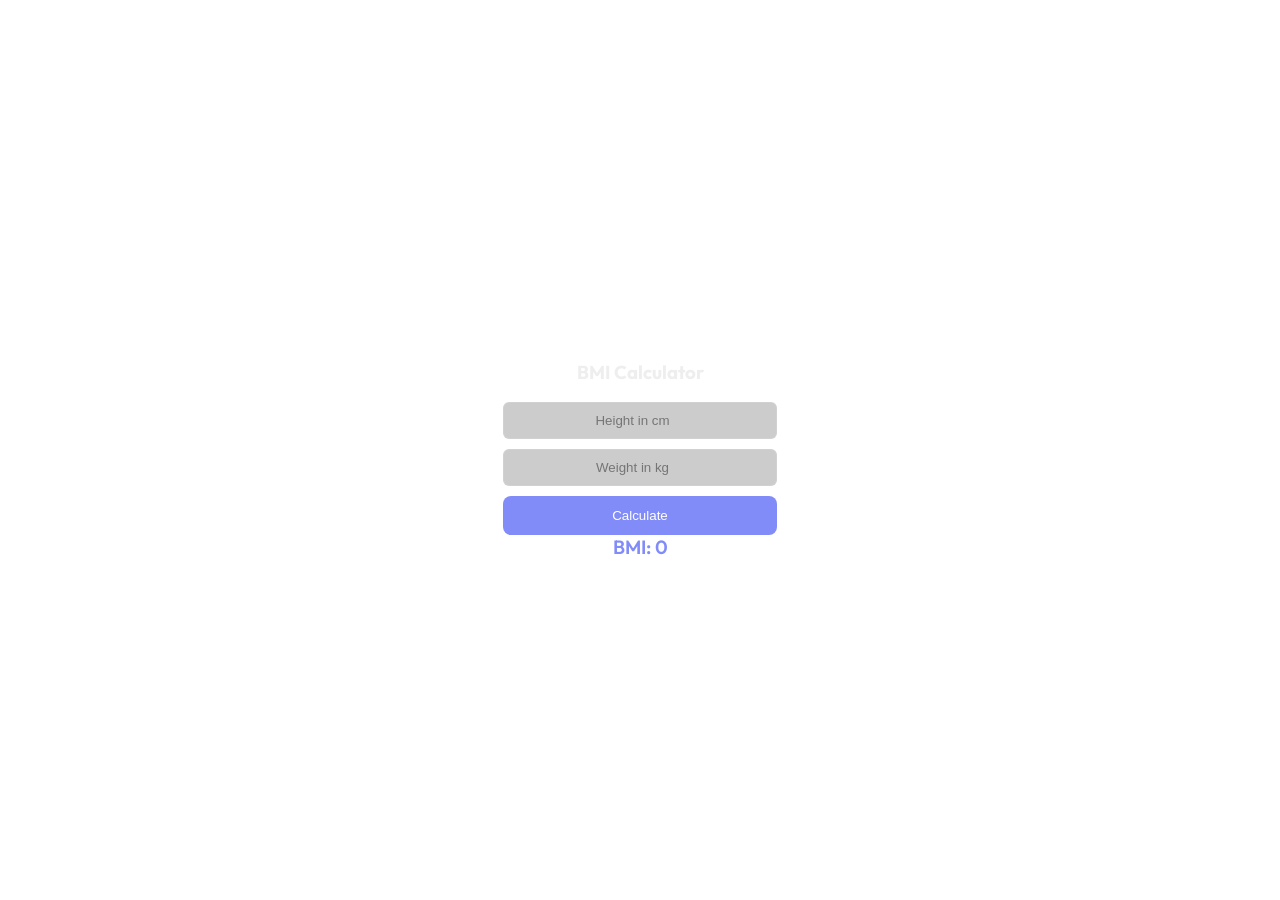
==== projects/bmi-calculator/index.html @ bcb5f148 "specs and design for bmi-calculator project" ====
<!DOCTYPE html>
<html lang="en">
<head>
  <meta charset="UTF-8">
  <link href="https://fonts.googleapis.com/css2?family=Outfit:wght@300;400;600&display=swap" rel="stylesheet">
  <link rel="stylesheet" href="style.css">
</head>
<body>
  <div class="card" id="bmi-card">
    <h3>BMI Calculator</h3>
    <input type="number" id="bmi-height" placeholder="Height in cm">
    <input type="number" id="bmi-weight" placeholder="Weight in kg">
    <button onclick="runBmi()" class="btn">Calculate</button>
    <div id="bmi-res">BMI: 0</div>
  </div>
  <script src="script.js"></script>
</body>
</html>
---- projects/bmi-calculator/style.css ----
body {
  font-family: 'Outfit', sans-serif;
  background: transparent;
  color: #eee;
  margin: 0;
  display: flex;
  justify-content: center;
  align-items: center;
  height: 100vh;
}
.card {
  background: rgba(255,255,255,0.03);
  padding: 30px;
  border-radius: 16px;
  border: 1px solid rgba(255,255,255,0.06);
  text-align: center;
  width: 280px;
}
input {
  width: 90%;
  padding: 10px;
  margin-bottom: 10px;
  background: rgba(0,0,0,0.2);
  border: 1px solid rgba(255,255,255,0.1);
  color: white;
  text-align: center;
  border-radius: 6px;
}
.btn {
  width: 98%;
  padding: 12px;
  background: #818cf8;
  border: none;
  color: white;
  border-radius: 8px;
  cursor: pointer;
}
#bmi-res {
  font-size: 1.2rem;
  color: #818cf8;
  font-weight: 600;
}
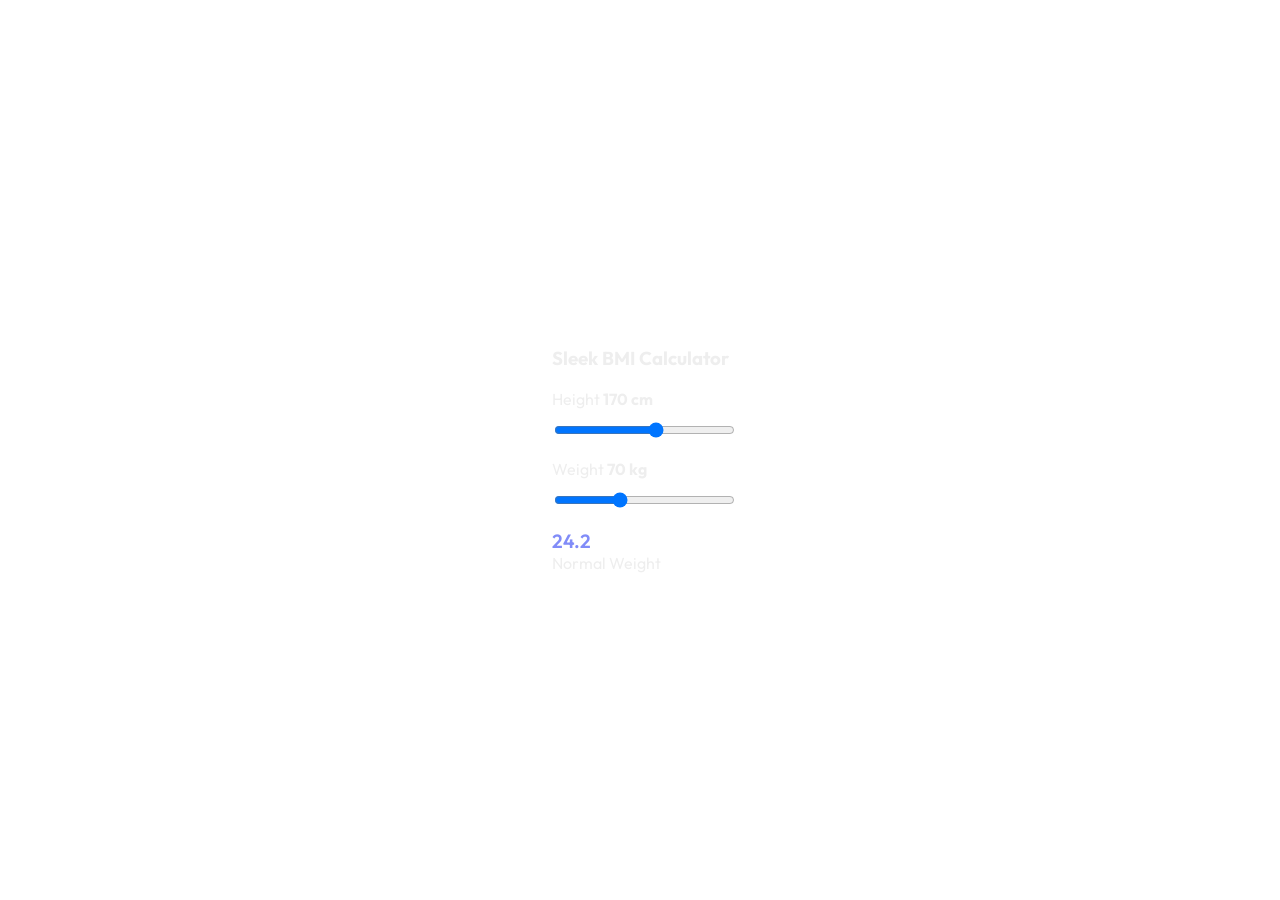
==== commit 9048e269: "feat: construct structural layout elements for bmi-calculator milestone" ====
--- a/projects/bmi-calculator/index.html
+++ b/projects/bmi-calculator/index.html
@@ -2,16 +2,33 @@
 <html lang="en">
 <head>
   <meta charset="UTF-8">
+  <meta name="viewport" content="width=device-width, initial-scale=1.0">
   <link href="https://fonts.googleapis.com/css2?family=Outfit:wght@300;400;600&display=swap" rel="stylesheet">
   <link rel="stylesheet" href="style.css">
 </head>
 <body>
-  <div class="card" id="bmi-card">
-    <h3>BMI Calculator</h3>
-    <input type="number" id="bmi-height" placeholder="Height in cm">
-    <input type="number" id="bmi-weight" placeholder="Weight in kg">
-    <button onclick="runBmi()" class="btn">Calculate</button>
-    <div id="bmi-res">BMI: 0</div>
+  <div class="bmi-card">
+    <h3>Sleek BMI Calculator</h3>
+    <div class="slider-group">
+      <div class="slider-header">
+        <span>Height</span>
+        <strong id="height-val">170 cm</strong>
+      </div>
+      <input type="range" id="bmi-height" min="100" max="220" value="170" oninput="calcBMI()">
+    </div>
+    <div class="slider-group">
+      <div class="slider-header">
+        <span>Weight</span>
+        <strong id="weight-val">70 kg</strong>
+      </div>
+      <input type="range" id="bmi-weight" min="30" max="150" value="70" oninput="calcBMI()">
+    </div>
+    <div class="result-display">
+      <div class="gauge-ring">
+        <div id="bmi-res" class="bmi-score">24.2</div>
+      </div>
+      <div id="bmi-label" class="bmi-status normal">Normal Weight</div>
+    </div>
   </div>
   <script src="script.js"></script>
 </body>
--- a/projects/bmi-calculator/style.css
+++ b/projects/bmi-calculator/style.css
@@ -39,4 +39,34 @@
   font-size: 1.2rem;
   color: #818cf8;
   font-weight: 600;
-}+}
+
+/* Refinement: Adding status colors indicators on result */
+#bmi-res {
+  transition: transform 0.3s;
+}
+.card:hover #bmi-res {
+  transform: scale(1.05);
+}
+
+/* Refinement: Bmi card visual shadows tuning */
+.card {
+  box-shadow: 0 25px 50px -12px rgba(0, 0, 0, 0.6);
+}
+
+/* Continuous refinement log #3: tuning layout variables */
+
+
+/* Continuous refinement log #14: tuning layout variables */
+
+
+/* Continuous refinement log #25: tuning layout variables */
+
+
+/* Continuous refinement log #36: tuning layout variables */
+
+
+/* Continuous refinement log #47: tuning layout variables */
+
+
+/* Continuous refinement log #58: tuning layout variables */
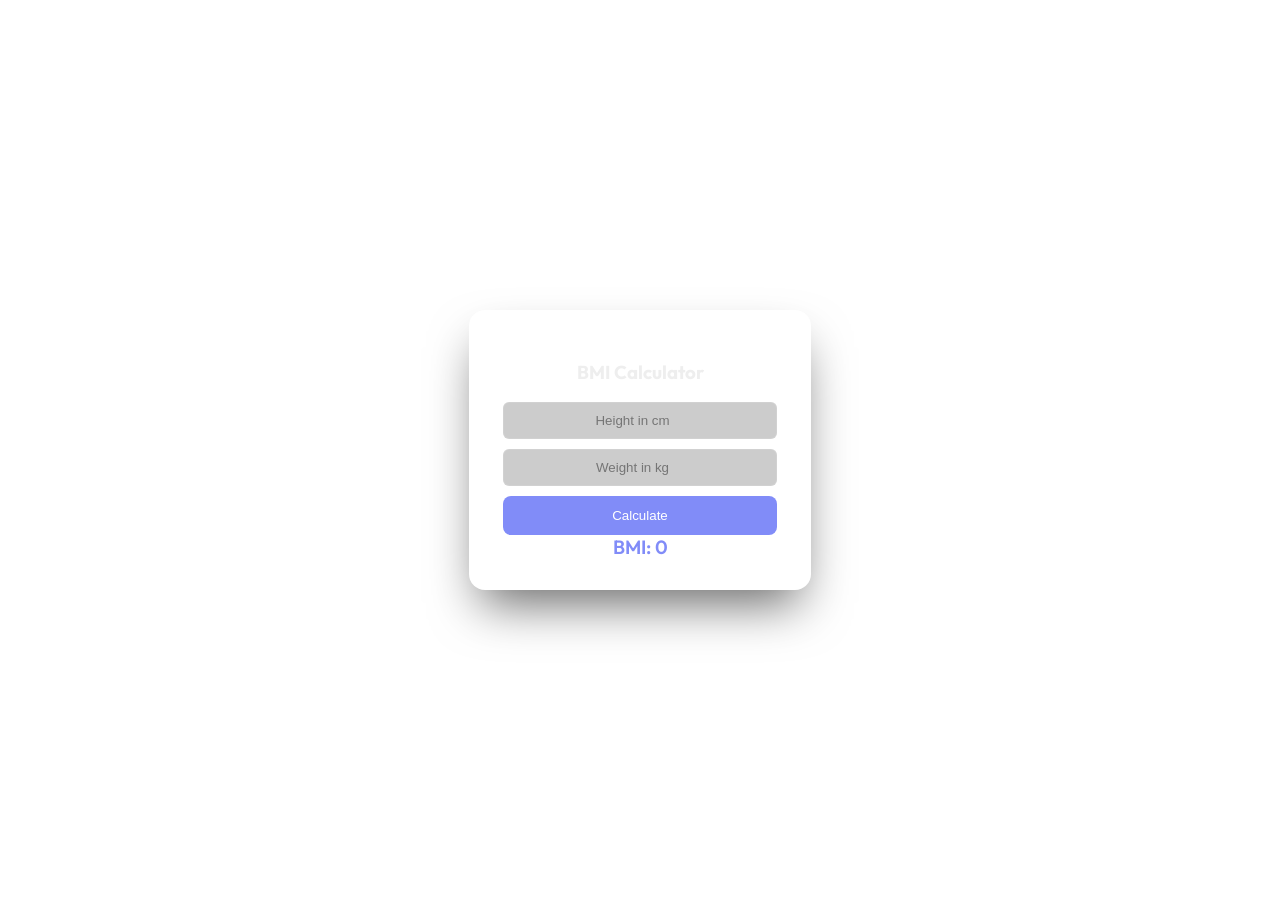
==== commit e7850d44: "pre-rebuild cleanup" ====
--- a/projects/bmi-calculator/index.html
+++ b/projects/bmi-calculator/index.html
@@ -2,33 +2,16 @@
 <html lang="en">
 <head>
   <meta charset="UTF-8">
-  <meta name="viewport" content="width=device-width, initial-scale=1.0">
   <link href="https://fonts.googleapis.com/css2?family=Outfit:wght@300;400;600&display=swap" rel="stylesheet">
   <link rel="stylesheet" href="style.css">
 </head>
 <body>
-  <div class="bmi-card">
-    <h3>Sleek BMI Calculator</h3>
-    <div class="slider-group">
-      <div class="slider-header">
-        <span>Height</span>
-        <strong id="height-val">170 cm</strong>
-      </div>
-      <input type="range" id="bmi-height" min="100" max="220" value="170" oninput="calcBMI()">
-    </div>
-    <div class="slider-group">
-      <div class="slider-header">
-        <span>Weight</span>
-        <strong id="weight-val">70 kg</strong>
-      </div>
-      <input type="range" id="bmi-weight" min="30" max="150" value="70" oninput="calcBMI()">
-    </div>
-    <div class="result-display">
-      <div class="gauge-ring">
-        <div id="bmi-res" class="bmi-score">24.2</div>
-      </div>
-      <div id="bmi-label" class="bmi-status normal">Normal Weight</div>
-    </div>
+  <div class="card" id="bmi-card">
+    <h3>BMI Calculator</h3>
+    <input type="number" id="bmi-height" placeholder="Height in cm">
+    <input type="number" id="bmi-weight" placeholder="Weight in kg">
+    <button onclick="runBmi()" class="btn">Calculate</button>
+    <div id="bmi-res">BMI: 0</div>
   </div>
   <script src="script.js"></script>
 </body>
--- a/projects/bmi-calculator/style.css
+++ b/projects/bmi-calculator/style.css
@@ -54,12 +54,6 @@
   box-shadow: 0 25px 50px -12px rgba(0, 0, 0, 0.6);
 }
 
-/* Continuous refinement log #3: tuning layout variables */
-
-
-/* Continuous refinement log #14: tuning layout variables */
-
-
 /* Continuous refinement log #25: tuning layout variables */
 
 
@@ -67,6 +61,3 @@
 
 
 /* Continuous refinement log #47: tuning layout variables */
-
-
-/* Continuous refinement log #58: tuning layout variables */
